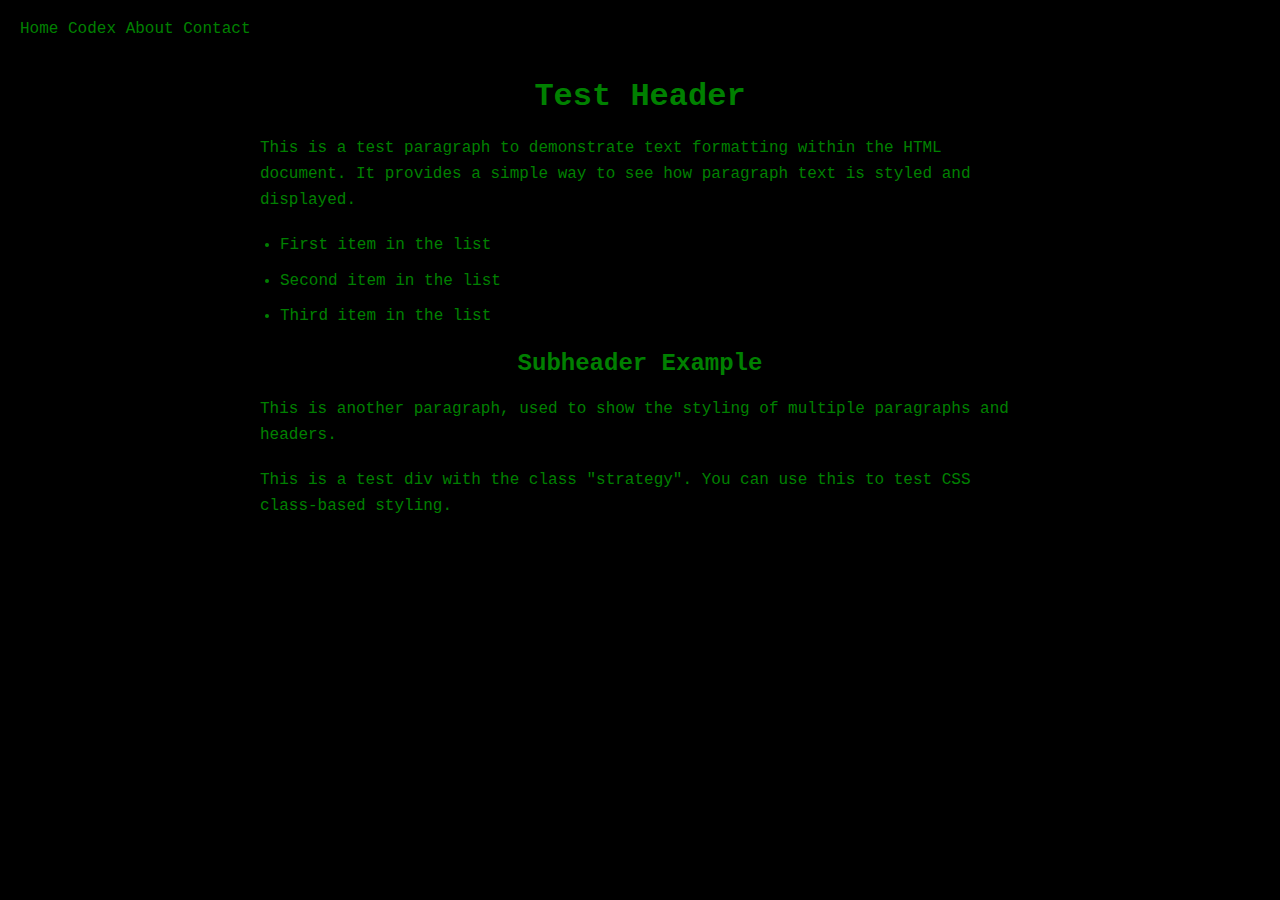
==== about.html @ a4452190 "Update and rename about to about.html" ====
<!DOCTYPE html>
<html lang="en">
<head>
    <meta charset="UTF-8">
    <meta name="viewport" content="width=device-width, initial-scale=1.0">
    <title>Codex</title>
    <link rel="stylesheet" href="/matrix.css">
</head>
<body>
    <nav>
        <a href="index.html">Home</a>
        <a href="codex.html">Codex</a>
        <a href="about.html">About</a>
        <a href="https://x.com/swampjet3077">Contact</a>
    </nav>    
    <div class="container">
        <h1 class="matrix">Test Header</h1>
        
        <!-- Test paragraph -->
        <p>This is a test paragraph to demonstrate text formatting within the HTML document. It provides a simple way to see how paragraph text is styled and displayed.</p>
        
        <!-- Test list -->
        <ul>
            <li>First item in the list</li>
            <li>Second item in the list</li>
            <li>Third item in the list</li>
        </ul>
        
        <!-- Additional test elements -->
        <h2>Subheader Example</h2>
        <p>This is another paragraph, used to show the styling of multiple paragraphs and headers.</p>
        
        <!-- A div with some content -->
        <div class="strategy">
            <p>This is a test div with the class "strategy". You can use this to test CSS class-based styling.</p>
        </div>
    </div>
</body>
</html>
---- matrix.css ----
body {
    background-color: black;
    color: green;
    font-family: 'Courier New', Courier, monospace;
    padding: 20px;
    margin: 0;
    overflow: auto;
}
.container {
    max-width: 800px;
    width: 100%;
    padding: 20px;
    box-sizing: border-box;
    margin: 0 auto;
}
h1, h2 {
    text-align: center;
    color: green;
    margin-top: 20px;
    animation: matrix 1s infinite, glow 3s ease-in-out infinite alternate;
}
p, ul {
    line-height: 1.6;
    margin-bottom: 20px;
}
ul {
    padding-left: 20px;
}
li {
    margin-bottom: 10px;
}
@keyframes matrix {
    0%, 100% { opacity: 1; }
    50% { opacity: 0.5; }
}
@keyframes glow {
    0%, 100% {
        text-shadow: 0 0 5px green, 0 0 10px green, 0 0 15px green, 0 0 20px #00ff00, 0 0 25px #00ff00, 0 0 30px #00ff00, 0 0 35px #00ff00, 0 0 40px #00ff00;
    }
    50% {
        text-shadow: none;
    }
}
a {
    color: green;
    text-decoration: none;
    transition: color 0.3s, text-shadow 0.3s;
}
a:hover {
    color: #00ff00;
    text-shadow: 0 0 5px #00ff00, 0 0 10px #00ff00;
}
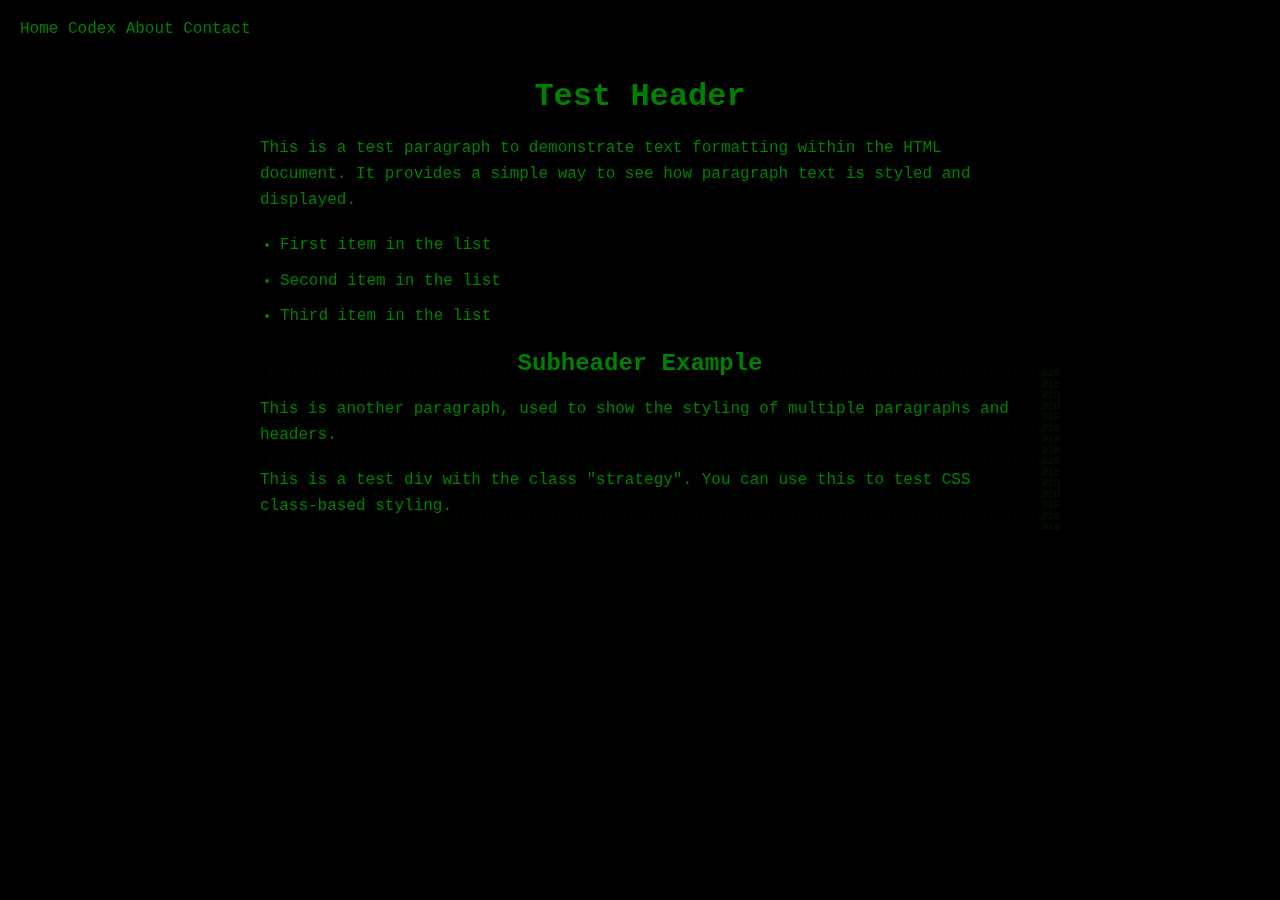
==== commit 56b9428c: "Update about.html" ====
--- a/about.html
+++ b/about.html
@@ -12,7 +12,24 @@
         <a href="codex.html">Codex</a>
         <a href="about.html">About</a>
         <a href="https://x.com/swampjet3077">Contact</a>
-    </nav>    
+    </nav>
+    <div class="ascii-background">
+        101010101010101010101010101010101010101010101010101010101010101010101010101010101010101010101010101010101010101010101010101010101010
+        101010101010101010101010101010101010101010101010101010101010101010101010101010101010101010101010101010101010101010101010101010101010
+        101010101010101010101010101010101010101010101010101010101010101010101010101010101010101010101010101010101010101010101010101010101010
+        101010101010101010101010101010101010101010101010101010101010101010101010101010101010101010101010101010101010101010101010101010101010
+        101010101010101010101010101010101010101010101010101010101010101010101010101010101010101010101010101010101010101010101010101010101010
+        101010101010101010101010101010101010101010101010101010101010101010101010101010101010101010101010101010101010101010101010101010101010
+        101010101010101010101010101010101010101010101010101010101010101010101010101010101010101010101010101010101010101010101010101010101010
+        101010101010101010101010101010101010101010101010101010101010101010101010101010101010101010101010101010101010101010101010101010101010
+        101010101010101010101010101010101010101010101010101010101010101010101010101010101010101010101010101010101010101010101010101010101010
+        101010101010101010101010101010101010101010101010101010101010101010101010101010101010101010101010101010101010101010101010101010101010
+        101010101010101010101010101010101010101010101010101010101010101010101010101010101010101010101010101010101010101010101010101010101010
+        101010101010101010101010101010101010101010101010101010101010101010101010101010101010101010101010101010101010101010101010101010101010
+        101010101010101010101010101010101010101010101010101010101010101010101010101010101010101010101010101010101010101010101010101010101010
+        101010101010101010101010101010101010101010101010101010101010101010101010101010101010101010101010101010101010101010101010101010101010
+        101010101010101010101010101010101010101010101010101010101010101010101010101010101010101010101010101010101010101010101010101010101010
+    </div>
     <div class="container">
         <h1 class="matrix">Test Header</h1>
         
--- a/matrix.css
+++ b/matrix.css
@@ -5,34 +5,89 @@
     padding: 20px;
     margin: 0;
     overflow: auto;
+    position: relative;
 }
+
+.ascii-background {
+    position: fixed;
+    top: 50%;
+    left: 50%;
+    width: 100%; /* Width of the ASCII background */
+    height: 100%; /* Height of the ASCII background */
+    transform: translate(-50%, -50%); /* Center the background */
+    z-index: -1;
+    font-size: 10px;
+    color: rgba(0, 255, 0, 0.1); /* Low-lit green */
+    white-space: pre-wrap; /* Preserve whitespace for ASCII art and wrap text */
+    pointer-events: none; /* Make sure background text doesn't interfere with other elements */
+    display: flex;
+    justify-content: center;
+    align-items: center;
+    text-align: center;
+}
+
 .container {
     max-width: 800px;
     width: 100%;
     padding: 20px;
     box-sizing: border-box;
     margin: 0 auto;
+    background: rgba(0, 0, 0, 0.7); /* Semi-transparent background for readability */
+    border-radius: 10px; /* Rounded corners */
+    position: relative;
+    z-index: 1;
 }
+
 h1, h2 {
     text-align: center;
     color: green;
     margin-top: 20px;
-    animation: matrix 1s infinite, glow 3s ease-in-out infinite alternate;
+    animation: matrix 3s infinite, glow 6s ease-in-out infinite alternate; /* Slower animation */
 }
+
 p, ul {
     line-height: 1.6;
     margin-bottom: 20px;
 }
+
 ul {
     padding-left: 20px;
 }
+
 li {
     margin-bottom: 10px;
 }
+
+.matrix {
+    text-align: center;
+    color: green;
+    animation: matrix 3s infinite, glow 6s ease-in-out infinite alternate; /* Slower animation */
+}
+
+.matrix h1 {
+    margin-top: 20px;
+    animation: matrix 3s infinite, glow 6s ease-in-out infinite alternate; /* Slower animation */
+}
+
+.matrix a {
+    display: block; /* Make each link occupy its own line */
+    margin-top: 20px; /* Add margin on top of each link */
+    color: green;
+    text-decoration: none;
+    transition: color 0.3s, text-shadow 0.3s;
+    animation: matrix 3s infinite, glow 6s ease-in-out infinite alternate; /* Slower animation */
+}
+
+.matrix a:hover {
+    color: #00ff00;
+    text-shadow: 0 0 5px #00ff00, 0 0 10px #00ff00;
+}
+
 @keyframes matrix {
     0%, 100% { opacity: 1; }
     50% { opacity: 0.5; }
 }
+
 @keyframes glow {
     0%, 100% {
         text-shadow: 0 0 5px green, 0 0 10px green, 0 0 15px green, 0 0 20px #00ff00, 0 0 25px #00ff00, 0 0 30px #00ff00, 0 0 35px #00ff00, 0 0 40px #00ff00;
@@ -41,11 +96,13 @@
         text-shadow: none;
     }
 }
+
 a {
     color: green;
     text-decoration: none;
     transition: color 0.3s, text-shadow 0.3s;
 }
+
 a:hover {
     color: #00ff00;
     text-shadow: 0 0 5px #00ff00, 0 0 10px #00ff00;
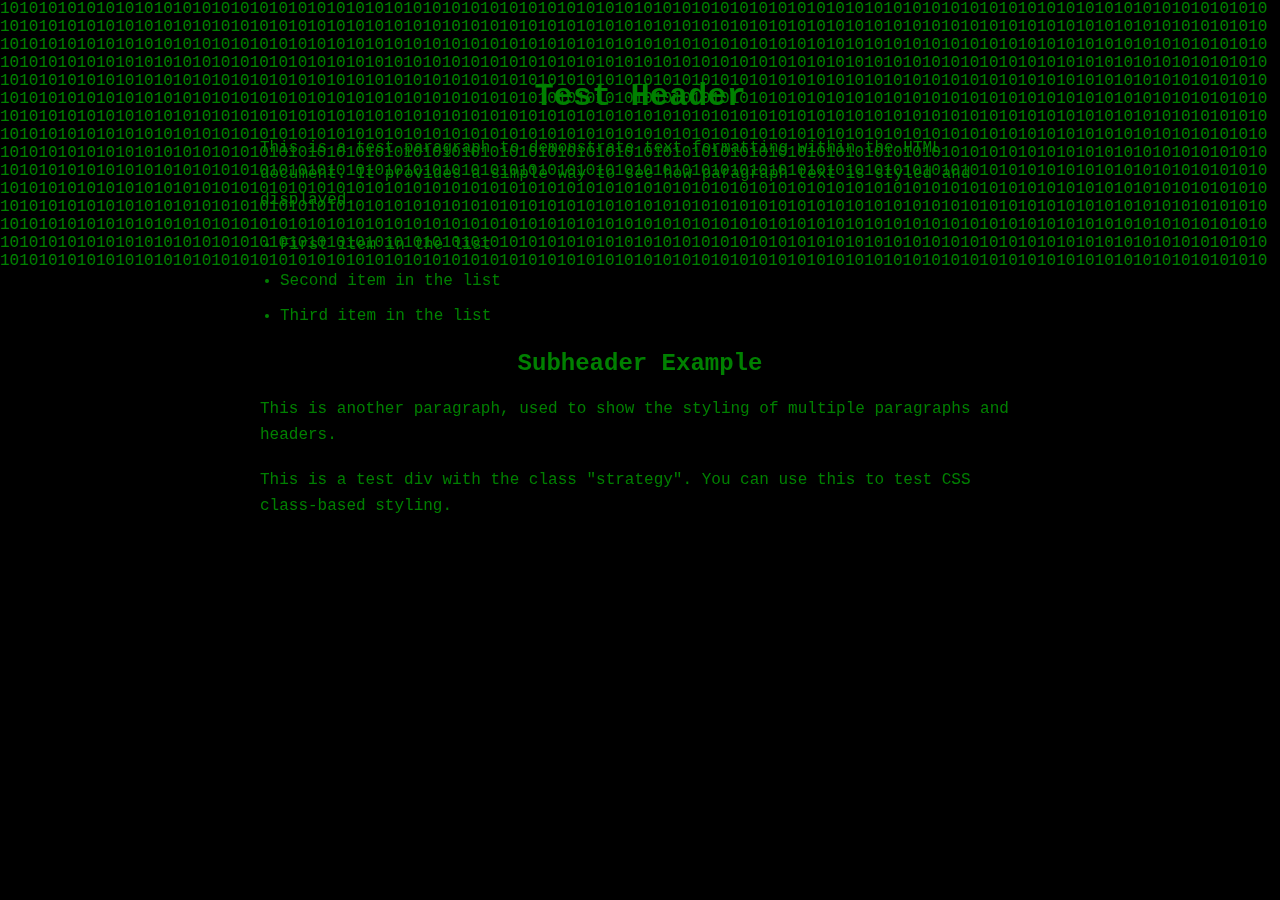
==== commit f06cdeea: "Update about.html" ====
--- a/about.html
+++ b/about.html
@@ -13,7 +13,9 @@
         <a href="about.html">About</a>
         <a href="https://x.com/swampjet3077">Contact</a>
     </nav>
-    <div class="ascii-background">
+  
+    <div class="container">
+          <div class="ascii-background">
         101010101010101010101010101010101010101010101010101010101010101010101010101010101010101010101010101010101010101010101010101010101010
         101010101010101010101010101010101010101010101010101010101010101010101010101010101010101010101010101010101010101010101010101010101010
         101010101010101010101010101010101010101010101010101010101010101010101010101010101010101010101010101010101010101010101010101010101010
@@ -29,8 +31,7 @@
         101010101010101010101010101010101010101010101010101010101010101010101010101010101010101010101010101010101010101010101010101010101010
         101010101010101010101010101010101010101010101010101010101010101010101010101010101010101010101010101010101010101010101010101010101010
         101010101010101010101010101010101010101010101010101010101010101010101010101010101010101010101010101010101010101010101010101010101010
-    </div>
-    <div class="container">
+           </div>
         <h1 class="matrix">Test Header</h1>
         
         <!-- Test paragraph -->
--- a/matrix.css
+++ b/matrix.css
@@ -4,26 +4,19 @@
     font-family: 'Courier New', Courier, monospace;
     padding: 20px;
     margin: 0;
-    overflow: auto;
+    overflow: auto; /* Allow scrolling */
     position: relative;
 }
 
 .ascii-background {
-    position: fixed;
-    top: 50%;
-    left: 50%;
-    width: 100%; /* Width of the ASCII background */
-    height: 100%; /* Height of the ASCII background */
-    transform: translate(-50%, -50%); /* Center the background */
+    position: fixed; /* Fixed position to cover the entire viewport */
+    top: 0;
+    left: 0;
+    width: 100%; /* Cover the entire width */
+    height: 100%; /* Cover the entire height */
     z-index: -1;
-    font-size: 10px;
-    color: rgba(0, 255, 0, 0.1); /* Low-lit green */
-    white-space: pre-wrap; /* Preserve whitespace for ASCII art and wrap text */
-    pointer-events: none; /* Make sure background text doesn't interfere with other elements */
-    display: flex;
-    justify-content: center;
-    align-items: center;
-    text-align: center;
+    background: black; /* Ensure background color is black */
+    overflow: hidden;
 }
 
 .container {
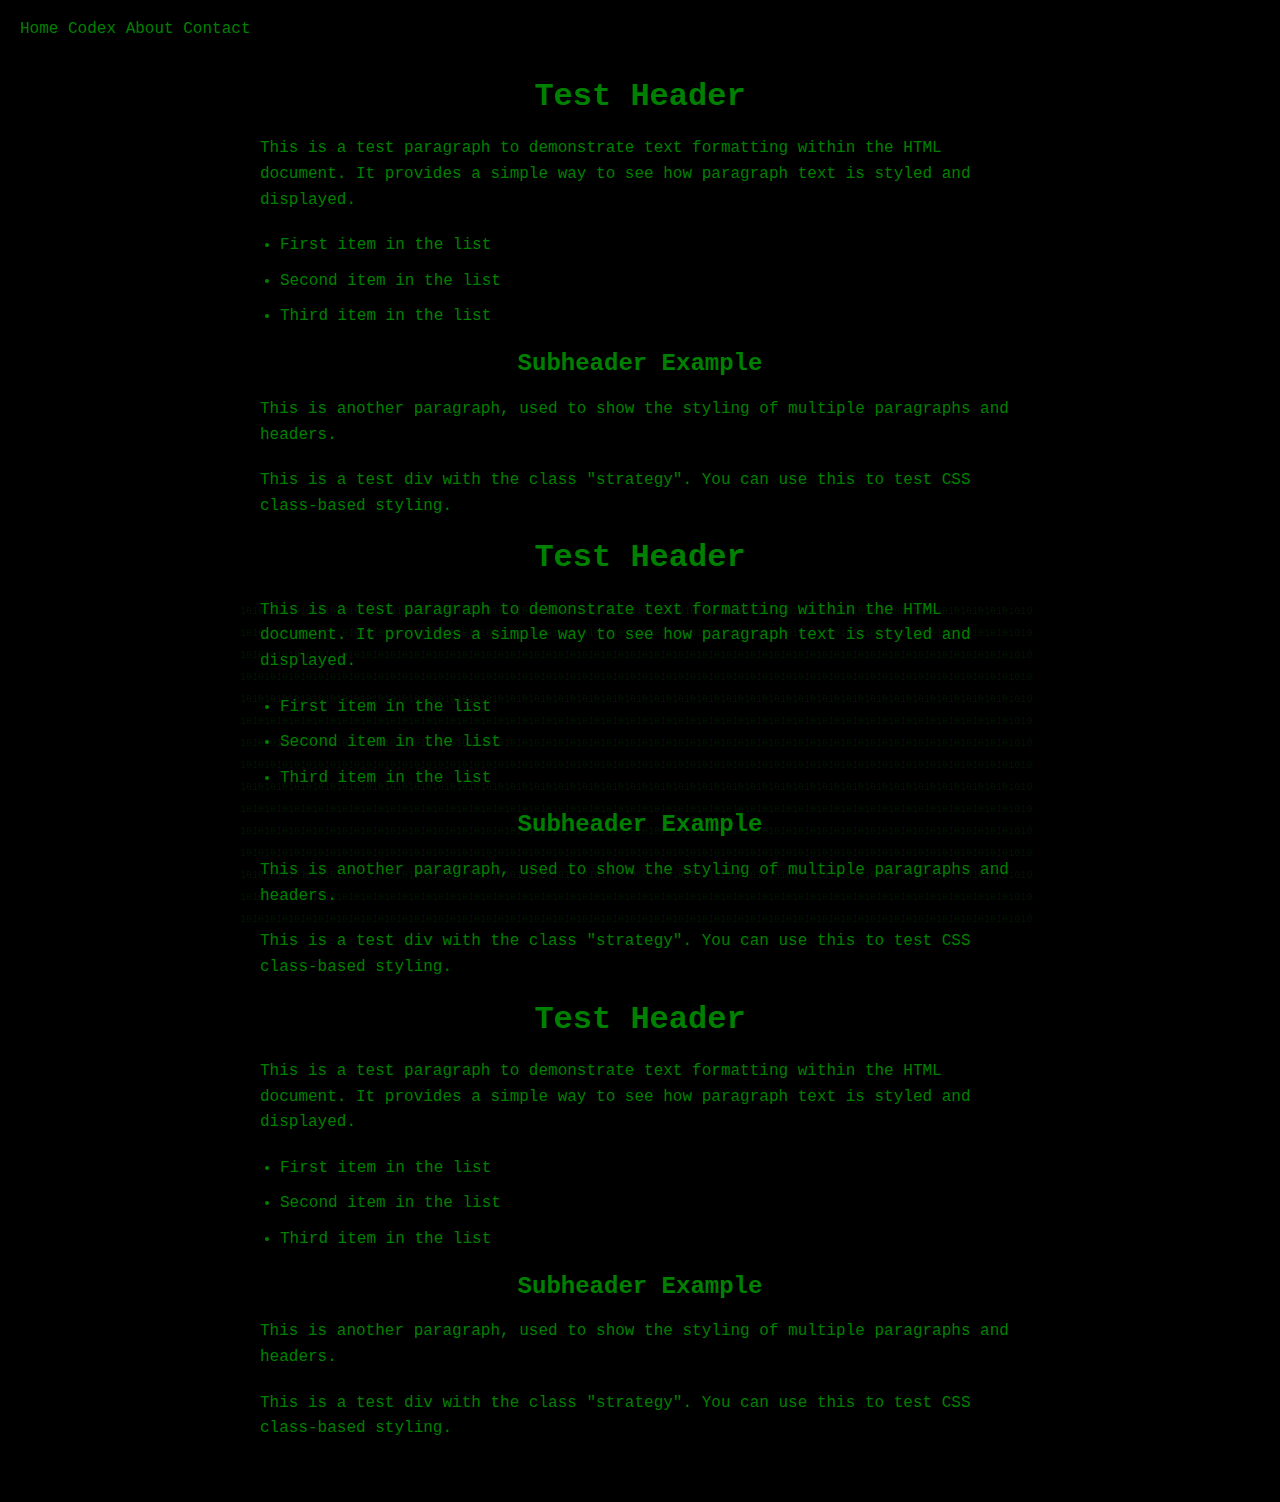
==== commit 3ba4d174: "Update about.html" ====
--- a/about.html
+++ b/about.html
@@ -52,6 +52,46 @@
         <div class="strategy">
             <p>This is a test div with the class "strategy". You can use this to test CSS class-based styling.</p>
         </div>
+          <h1 class="matrix">Test Header</h1>
+        
+        <!-- Test paragraph -->
+        <p>This is a test paragraph to demonstrate text formatting within the HTML document. It provides a simple way to see how paragraph text is styled and displayed.</p>
+        
+        <!-- Test list -->
+        <ul>
+            <li>First item in the list</li>
+            <li>Second item in the list</li>
+            <li>Third item in the list</li>
+        </ul>
+        
+        <!-- Additional test elements -->
+        <h2>Subheader Example</h2>
+        <p>This is another paragraph, used to show the styling of multiple paragraphs and headers.</p>
+        
+        <!-- A div with some content -->
+        <div class="strategy">
+            <p>This is a test div with the class "strategy". You can use this to test CSS class-based styling.</p>
+        </div>
+          <h1 class="matrix">Test Header</h1>
+        
+        <!-- Test paragraph -->
+        <p>This is a test paragraph to demonstrate text formatting within the HTML document. It provides a simple way to see how paragraph text is styled and displayed.</p>
+        
+        <!-- Test list -->
+        <ul>
+            <li>First item in the list</li>
+            <li>Second item in the list</li>
+            <li>Third item in the list</li>
+        </ul>
+        
+        <!-- Additional test elements -->
+        <h2>Subheader Example</h2>
+        <p>This is another paragraph, used to show the styling of multiple paragraphs and headers.</p>
+        
+        <!-- A div with some content -->
+        <div class="strategy">
+            <p>This is a test div with the class "strategy". You can use this to test CSS class-based styling.</p>
+        </div>
     </div>
 </body>
 </html>
--- a/matrix.css
+++ b/matrix.css
@@ -9,14 +9,21 @@
 }
 
 .ascii-background {
-    position: fixed; /* Fixed position to cover the entire viewport */
+    position: absolute; /* Absolute position to cover the container */
     top: 0;
     left: 0;
-    width: 100%; /* Cover the entire width */
-    height: 100%; /* Cover the entire height */
+    width: 100%;
+    height: 100%;
     z-index: -1;
     background: black; /* Ensure background color is black */
+    color: rgba(0, 255, 0, 0.1); /* Low-lit green */
+    font-size: 10px;
+    white-space: pre-wrap; /* Preserve whitespace for ASCII art and wrap text */
+    pointer-events: none; /* Make sure background text doesn't interfere with other elements */
     overflow: hidden;
+    display: flex;
+    justify-content: center;
+    align-items: center;
 }
 
 .container {
@@ -29,6 +36,7 @@
     border-radius: 10px; /* Rounded corners */
     position: relative;
     z-index: 1;
+    overflow: hidden; /* Ensure content stays within container */
 }
 
 h1, h2 {
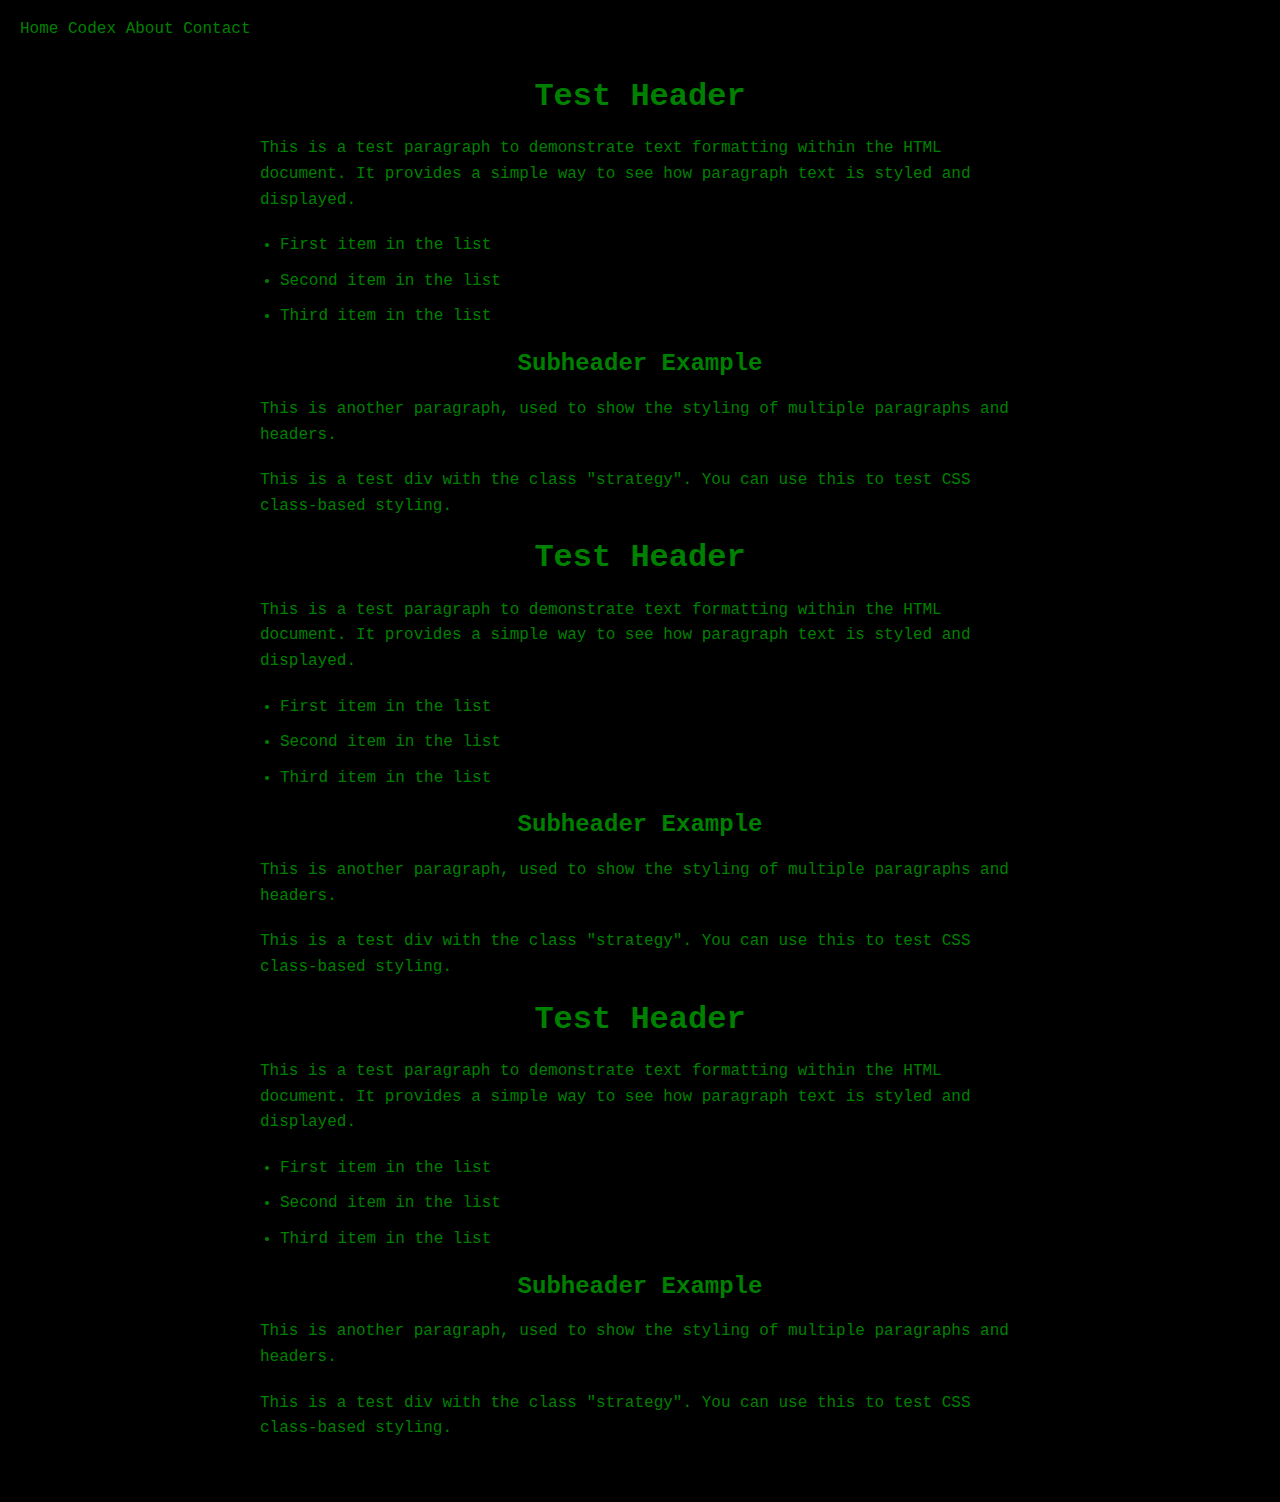
==== commit d3e1f9e6: "Update about.html" ====
--- a/about.html
+++ b/about.html
@@ -15,23 +15,6 @@
     </nav>
   
     <div class="container">
-          <div class="ascii-background">
-        101010101010101010101010101010101010101010101010101010101010101010101010101010101010101010101010101010101010101010101010101010101010
-        101010101010101010101010101010101010101010101010101010101010101010101010101010101010101010101010101010101010101010101010101010101010
-        101010101010101010101010101010101010101010101010101010101010101010101010101010101010101010101010101010101010101010101010101010101010
-        101010101010101010101010101010101010101010101010101010101010101010101010101010101010101010101010101010101010101010101010101010101010
-        101010101010101010101010101010101010101010101010101010101010101010101010101010101010101010101010101010101010101010101010101010101010
-        101010101010101010101010101010101010101010101010101010101010101010101010101010101010101010101010101010101010101010101010101010101010
-        101010101010101010101010101010101010101010101010101010101010101010101010101010101010101010101010101010101010101010101010101010101010
-        101010101010101010101010101010101010101010101010101010101010101010101010101010101010101010101010101010101010101010101010101010101010
-        101010101010101010101010101010101010101010101010101010101010101010101010101010101010101010101010101010101010101010101010101010101010
-        101010101010101010101010101010101010101010101010101010101010101010101010101010101010101010101010101010101010101010101010101010101010
-        101010101010101010101010101010101010101010101010101010101010101010101010101010101010101010101010101010101010101010101010101010101010
-        101010101010101010101010101010101010101010101010101010101010101010101010101010101010101010101010101010101010101010101010101010101010
-        101010101010101010101010101010101010101010101010101010101010101010101010101010101010101010101010101010101010101010101010101010101010
-        101010101010101010101010101010101010101010101010101010101010101010101010101010101010101010101010101010101010101010101010101010101010
-        101010101010101010101010101010101010101010101010101010101010101010101010101010101010101010101010101010101010101010101010101010101010
-           </div>
         <h1 class="matrix">Test Header</h1>
         
         <!-- Test paragraph -->
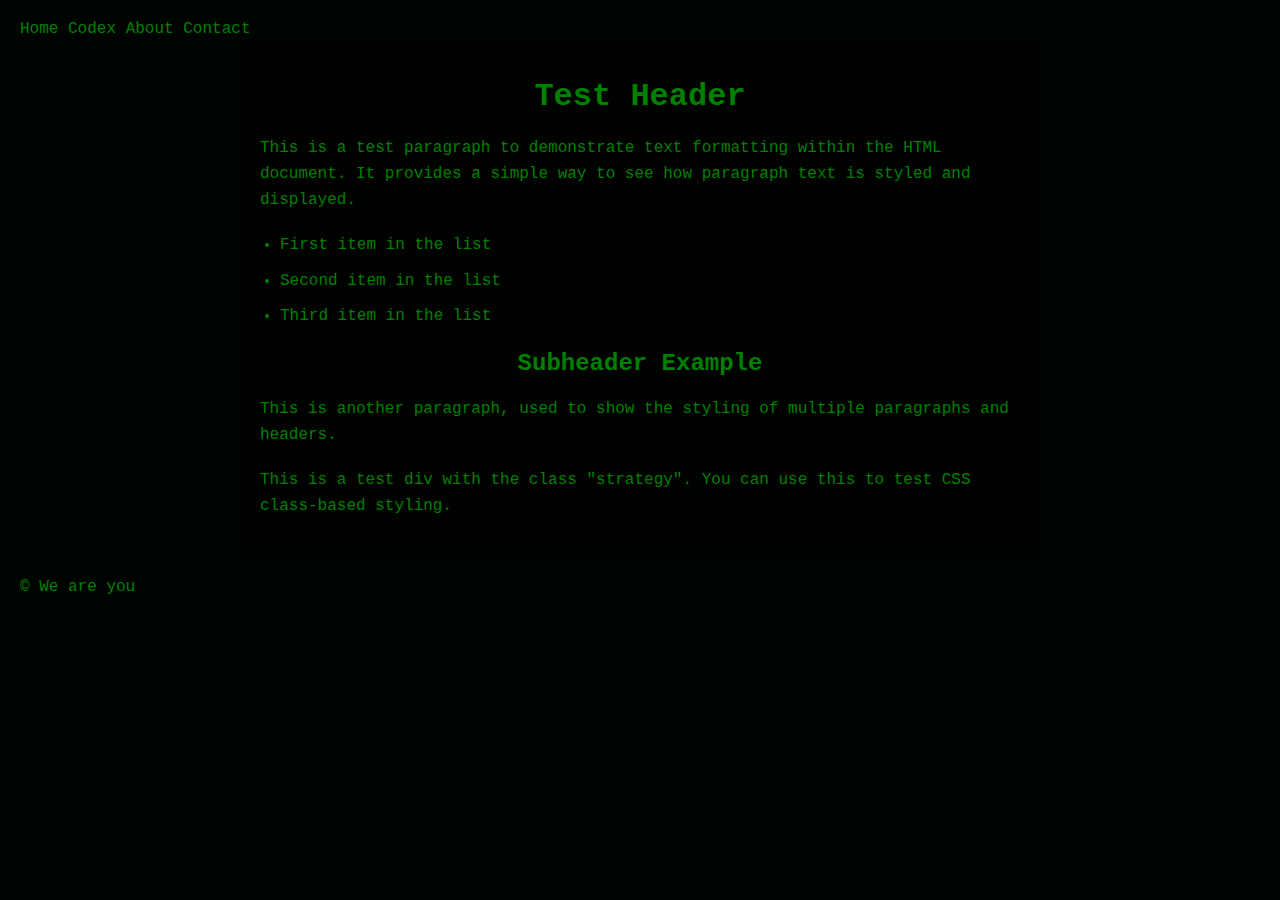
==== commit 542c007b: "Update about.html" ====
--- a/about.html
+++ b/about.html
@@ -7,14 +7,16 @@
     <link rel="stylesheet" href="/matrix.css">
 </head>
 <body>
-    <nav>
-        <a href="index.html">Home</a>
-        <a href="codex.html">Codex</a>
-        <a href="about.html">About</a>
-        <a href="https://x.com/swampjet3077">Contact</a>
-    </nav>
-  
-    <div class="container">
+    <header>
+        <nav class="navbar">
+            <a href="index.html">Home</a>
+            <a href="codex.html">Codex</a>
+            <a href="about.html">About</a>
+            <a href="https://x.com/swampjet3077">Contact</a>
+        </nav>
+    </header>
+    
+    <main class="container">
         <h1 class="matrix">Test Header</h1>
         
         <!-- Test paragraph -->
@@ -35,46 +37,12 @@
         <div class="strategy">
             <p>This is a test div with the class "strategy". You can use this to test CSS class-based styling.</p>
         </div>
-          <h1 class="matrix">Test Header</h1>
         
-        <!-- Test paragraph -->
-        <p>This is a test paragraph to demonstrate text formatting within the HTML document. It provides a simple way to see how paragraph text is styled and displayed.</p>
-        
-        <!-- Test list -->
-        <ul>
-            <li>First item in the list</li>
-            <li>Second item in the list</li>
-            <li>Third item in the list</li>
-        </ul>
-        
-        <!-- Additional test elements -->
-        <h2>Subheader Example</h2>
-        <p>This is another paragraph, used to show the styling of multiple paragraphs and headers.</p>
-        
-        <!-- A div with some content -->
-        <div class="strategy">
-            <p>This is a test div with the class "strategy". You can use this to test CSS class-based styling.</p>
-        </div>
-          <h1 class="matrix">Test Header</h1>
-        
-        <!-- Test paragraph -->
-        <p>This is a test paragraph to demonstrate text formatting within the HTML document. It provides a simple way to see how paragraph text is styled and displayed.</p>
-        
-        <!-- Test list -->
-        <ul>
-            <li>First item in the list</li>
-            <li>Second item in the list</li>
-            <li>Third item in the list</li>
-        </ul>
-        
-        <!-- Additional test elements -->
-        <h2>Subheader Example</h2>
-        <p>This is another paragraph, used to show the styling of multiple paragraphs and headers.</p>
-        
-        <!-- A div with some content -->
-        <div class="strategy">
-            <p>This is a test div with the class "strategy". You can use this to test CSS class-based styling.</p>
-        </div>
-    </div>
+        <!-- Repeat content for demonstration -->
+    </main>
+    
+    <footer>
+        <p>&copy; We are you</p>
+    </footer>
 </body>
 </html>
--- a/matrix.css
+++ b/matrix.css
@@ -1,5 +1,5 @@
 body {
-    background-color: black;
+    background-color: #000401;
     color: green;
     font-family: 'Courier New', Courier, monospace;
     padding: 20px;
@@ -8,31 +8,13 @@
     position: relative;
 }
 
-.ascii-background {
-    position: absolute; /* Absolute position to cover the container */
-    top: 0;
-    left: 0;
-    width: 100%;
-    height: 100%;
-    z-index: -1;
-    background: black; /* Ensure background color is black */
-    color: rgba(0, 255, 0, 0.1); /* Low-lit green */
-    font-size: 10px;
-    white-space: pre-wrap; /* Preserve whitespace for ASCII art and wrap text */
-    pointer-events: none; /* Make sure background text doesn't interfere with other elements */
-    overflow: hidden;
-    display: flex;
-    justify-content: center;
-    align-items: center;
-}
-
 .container {
     max-width: 800px;
     width: 100%;
     padding: 20px;
     box-sizing: border-box;
     margin: 0 auto;
-    background: rgba(0, 0, 0, 0.7); /* Semi-transparent background for readability */
+    background: rgba(0, 0, 0, 0.3); /* Semi-transparent black background */
     border-radius: 10px; /* Rounded corners */
     position: relative;
     z-index: 1;
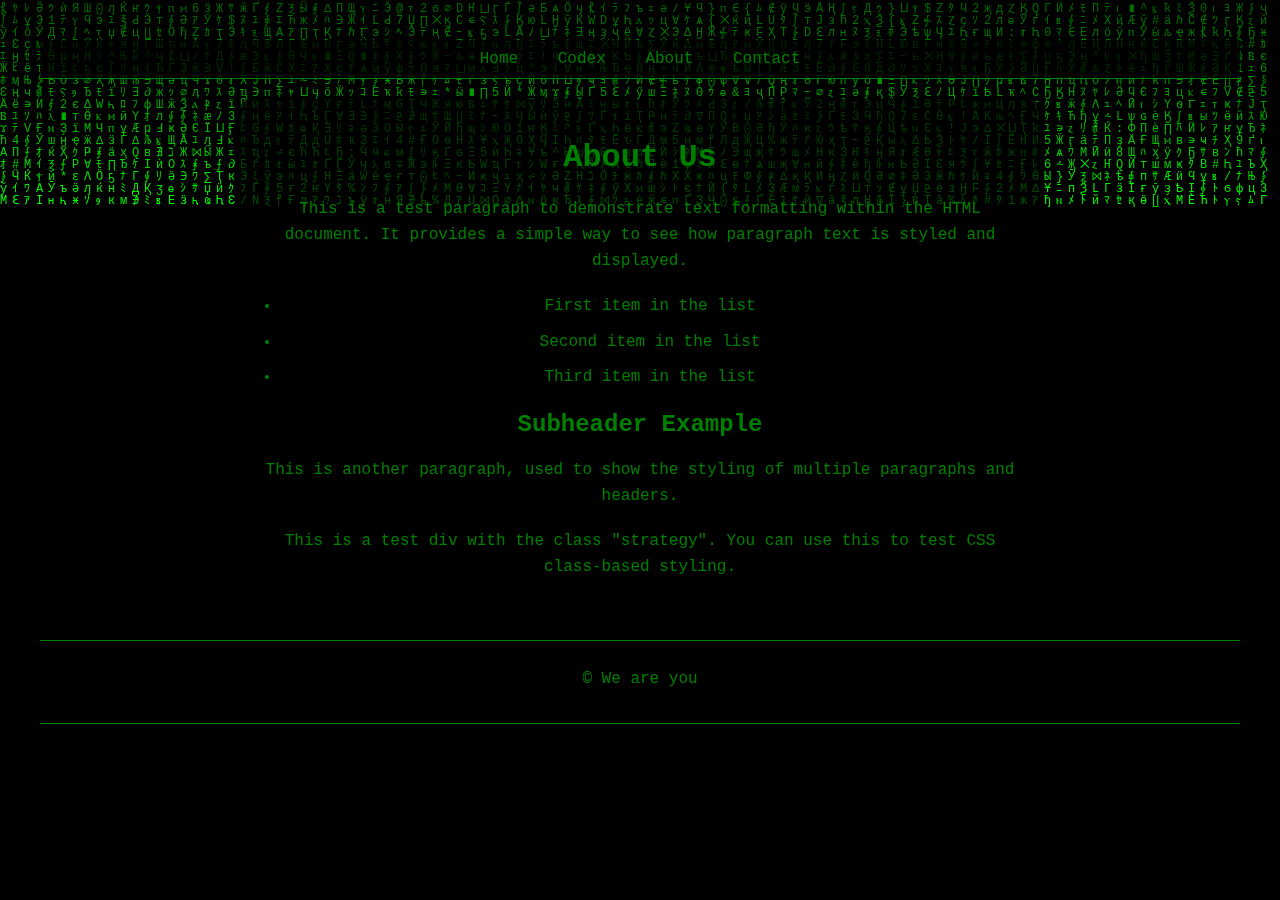
==== commit d7eeb0f5: "Update about.html" ====
--- a/about.html
+++ b/about.html
@@ -3,46 +3,49 @@
 <head>
     <meta charset="UTF-8">
     <meta name="viewport" content="width=device-width, initial-scale=1.0">
-    <title>Codex</title>
+    <title>About</title>
     <link rel="stylesheet" href="/matrix.css">
 </head>
 <body>
-    <header>
-        <nav class="navbar">
-            <a href="index.html">Home</a>
-            <a href="codex.html">Codex</a>
-            <a href="about.html">About</a>
-            <a href="https://x.com/swampjet3077">Contact</a>
-        </nav>
-    </header>
+    <canvas id="matrixCanvas"></canvas>
+    <div class="content">
+        <header>
+            <nav class="navbar">
+                <a href="index.html">Home</a>
+                <a href="codex.html">Codex</a>
+                <a href="about.html">About</a>
+                <a href="https://x.com/swampjet3077">Contact</a>
+            </nav>
+        </header>
+        
+        <main class="container">
+            <div class="matrix">
+                <h1>About Us</h1>
+                <p>This is a test paragraph to demonstrate text formatting within the HTML document. It provides a simple way to see how paragraph text is styled and displayed.</p>
+                
+                <!-- Test list -->
+                <ul>
+                    <li>First item in the list</li>
+                    <li>Second item in the list</li>
+                    <li>Third item in the list</li>
+                </ul>
+                
+                <!-- Additional test elements -->
+                <h2>Subheader Example</h2>
+                <p>This is another paragraph, used to show the styling of multiple paragraphs and headers.</p>
+                
+                <!-- A div with some content -->
+                <div class="strategy">
+                    <p>This is a test div with the class "strategy". You can use this to test CSS class-based styling.</p>
+                </div>
+            </div>
+        </main>
+        
+        <footer>
+            <p>&copy; We are you</p>
+        </footer>
+    </div>
     
-    <main class="container">
-        <h1 class="matrix">Test Header</h1>
-        
-        <!-- Test paragraph -->
-        <p>This is a test paragraph to demonstrate text formatting within the HTML document. It provides a simple way to see how paragraph text is styled and displayed.</p>
-        
-        <!-- Test list -->
-        <ul>
-            <li>First item in the list</li>
-            <li>Second item in the list</li>
-            <li>Third item in the list</li>
-        </ul>
-        
-        <!-- Additional test elements -->
-        <h2>Subheader Example</h2>
-        <p>This is another paragraph, used to show the styling of multiple paragraphs and headers.</p>
-        
-        <!-- A div with some content -->
-        <div class="strategy">
-            <p>This is a test div with the class "strategy". You can use this to test CSS class-based styling.</p>
-        </div>
-        
-        <!-- Repeat content for demonstration -->
-    </main>
-    
-    <footer>
-        <p>&copy; We are you</p>
-    </footer>
+    <script src="/matrix.js"></script>
 </body>
 </html>
--- a/matrix.css
+++ b/matrix.css
@@ -8,13 +8,55 @@
     position: relative;
 }
 
+canvas#matrixCanvas {
+    position: fixed;
+    top: 0;
+    left: 0;
+    width: 100%;
+    height: 100%;
+    z-index: -1; /* Ensure canvas is in the background */
+    pointer-events: none; /* Prevent canvas from capturing pointer events */
+}
+
+.content {
+    position: relative;
+    z-index: 1; /* Ensure content is above the canvas */
+    padding: 20px;
+    color: green;
+    font-family: 'Courier New', Courier, monospace;
+}
+
+header, footer {
+    background: rgba(0, 0, 0, 0.7); /* Semi-transparent background */
+    padding: 10px 0;
+    text-align: center;
+    border-bottom: 1px solid green;
+}
+
+footer {
+    border-top: 1px solid green;
+}
+
+.navbar a {
+    color: green;
+    text-decoration: none;
+    margin: 0 15px;
+    transition: color 0.3s, text-shadow 0.3s;
+    animation: glow 6s ease-in-out infinite alternate; /* Slower animation */
+}
+
+.navbar a:hover {
+    color: #00ff00;
+    text-shadow: 0 0 5px #00ff00, 0 0 10px #00ff00;
+}
+
 .container {
     max-width: 800px;
     width: 100%;
     padding: 20px;
     box-sizing: border-box;
-    margin: 0 auto;
-    background: rgba(0, 0, 0, 0.3); /* Semi-transparent black background */
+    margin: 20px auto;
+    background: rgba(0, 0, 0, 0.7); /* Semi-transparent black background */
     border-radius: 10px; /* Rounded corners */
     position: relative;
     z-index: 1;
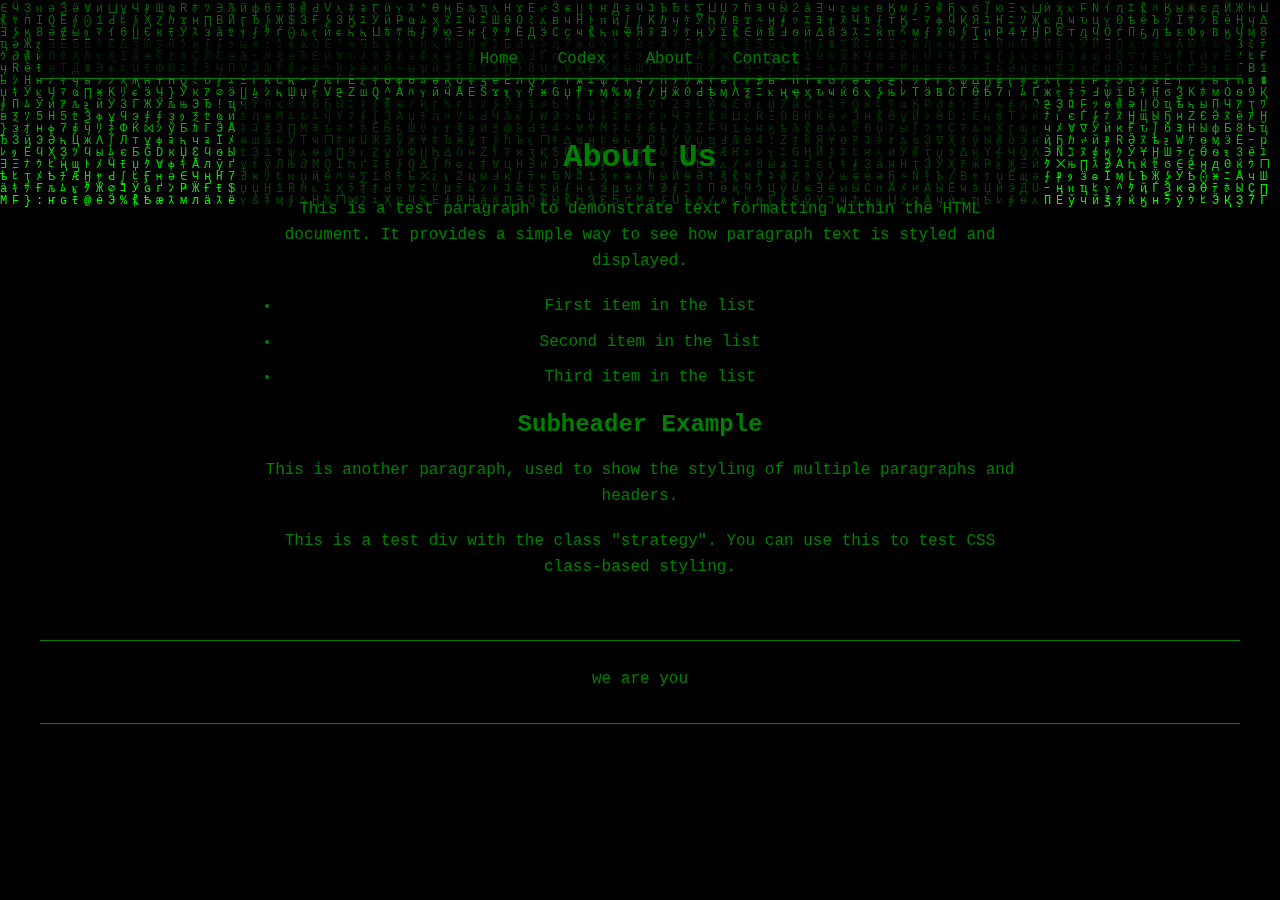
==== commit 96805e41: "Update about.html" ====
--- a/about.html
+++ b/about.html
@@ -42,7 +42,7 @@
         </main>
         
         <footer>
-            <p>&copy; We are you</p>
+            <p> we are you </p>
         </footer>
     </div>
     
